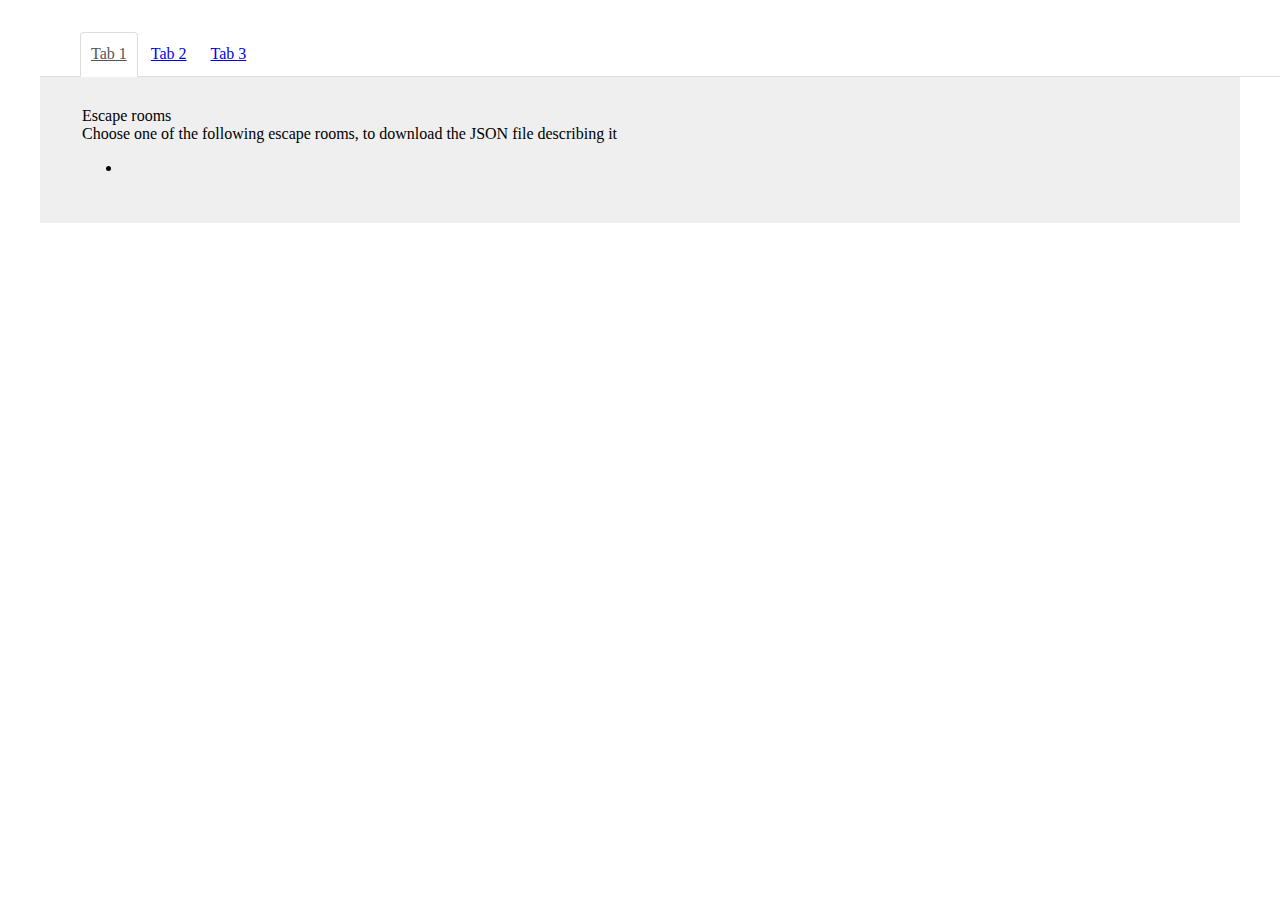
==== frontend/pages/form/form.html @ ad9c79e2 "add new frontend structure" ====
<!DOCTYPE html>
<html lang="en">

<head>
    <meta charset="UTF-8">
    <meta http-equiv="X-UA-Compatible" content="IE=edge">
    <meta name="viewport" content="width=device-width, initial-scale=1.0">
    <link rel="stylesheet" href="./form.css">
</head>

<body>
    <div id="app" class="root" data-content="pages/home.html"></div>
    <main>
        <div class="container--tabs">
            <section class="row">
                <ul class="nav nav-tabs">
                    <li class="active"><a href="#tab-1">Tab 1</a></li>
                    <li class=""><a href="#tab-2">Tab 2</a></li>
                    <li class=""><a href="#tab-3">Tab 3</a></li>
                </ul>
                <div class="tab-content">
                    <div id="tab-1" class="tab-pane active">
                        <header>Escape rooms</header>
                        <header>Choose one of the following escape rooms, to download the JSON file describing it
                        </header>
                        <ul>
                            <li></li>
                        </ul>
                    </div>
                    <div id="tab-2" class="tab-pane">
                        <form class="flex flex-col">
                            <div>
                                <label for="roomName">Room Name:</label>
                                <input type="text" id="roomName" name="roomName" required>
                            </div>

                            <div id="solutions">

                            </div>
                            <div class="room">
                                <label for="content1Type">Content Type:</label>
                                <input type="text" id="content1Type" name="content1Type" value="numeric" required>

                                <label for="content1Solution">Content Solution:</label>
                                <input type="text" id="content1Solution" name="content1Solution" value="1-2-3" required>

                                <label for="content1Message">Content Message:</label>
                                <input type="text" id="content1Message" name="content1Message"
                                    value="...Nomer edno si ti" required>
                            </div>

                            <div class="room">
                                <label for="content1Type">Content Type:</label>
                                <input type="text" id="content1Type" name="content1Type" value="numeric" required>

                                <label for="content1Solution">Content Solution:</label>
                                <input type="text" id="content1Solution" name="content1Solution" value="1-2-3" required>

                                <label for="content1Message">Content Message:</label>
                                <input type="text" id="content1Message" name="content1Message"
                                    value="...Nomer edno si ti" required>
                            </div>

                            <div>
                                <label for="roomLang">Room Language:</label>
                                <input type="text" id="roomLang" name="roomLang" value="en" required>
                            </div>

                            <input type="submit" value="Submit">
                        </form>
                    </div>
                    <div id="tab-3" class="tab-pane">
                        <span class="glyphicon glyphicon-tint glyphicon--home--feature two columns text-center"></span>
                        <span class="col-md-10">
                            <h3>Feature 3</h3>
                            <p>Lorem ipsum dolor sit amet, consectetur adipisicing elit.</p>
                        </span>
                    </div>
                </div>
            </section>
        </div>
    </main>
    <script>
        const arr = [1, 2, 3];
        window.addEventListener("load", function () {
            let myTabs = document.querySelectorAll("ul.nav-tabs > li");
            function myTabClicks(tabClickEvent) {
                for (let i = 0; i < myTabs.length; i++) {
                    myTabs[i].classList.remove("active");
                }
                let clickedTab = tabClickEvent.currentTarget;
                clickedTab.classList.add("active");
                tabClickEvent.preventDefault();
                let myContentPanes = document.querySelectorAll(".tab-pane");
                for (i = 0; i < myContentPanes.length; i++) {
                    myContentPanes[i].classList.remove("active");
                }
                let anchorReference = tabClickEvent.target;
                let activePaneId = anchorReference.getAttribute("href");
                let activePane = document.querySelector(activePaneId);
                activePane.classList.add("active");
            }
            for (i = 0; i < myTabs.length; i++) {
                myTabs[i].addEventListener("click", myTabClicks)
            }
            arr.forEach(element => {
                const fruitList = document.getElementById("fruit");

                // Add 3 new <li>'s to the list of fruits
                fruitList.insertAdjacentHTML("beforeend", `
                    <li>Pear</li>
                    <li>Orange</li>
                    <li>Grape</li>
                `);
            });
        });
    </script>
</body>

</html>
---- frontend/pages/form/form.css ----
.container--tabs {
	margin: 2rem;
}

.nav-tabs {
    float: left;
    width: 100%;
    margin: 0;
    list-style-type: none;
    border-bottom: 1px solid #ddd;
}

.nav-tabs > li {
    float: left;
    margin-bottom: -1px;
}

.nav-tabs > li.active > a,
.nav-tabs > li.active > a:hover,
.nav-tabs > li.active > a:focus {
    color: #555;
    cursor: default;
    background-color: #fff;
    border: 1px solid #ddd;
    border-bottom-color: transparent;
}

.nav-tabs > li > a {
    float: left;
    margin-right: 2px;
    line-height: 1.42857143;
    padding: 10px;
    border: 1px solid transparent;
    border-radius: 4px 4px 0 0;

}

.nav-tabs > li > a:hover {
    border-color: #eee #eee #ddd;
}

.tab-content {
    float: left;
    width: 100%;
}

.tab-content > .tab-pane {
    display: none;
}

.tab-content > .tab-pane.active {
    display: block;
    padding: 2.5% 3.5%;
    background-color: #efefef;
}

.tab-content > .active {
    display: block;
}
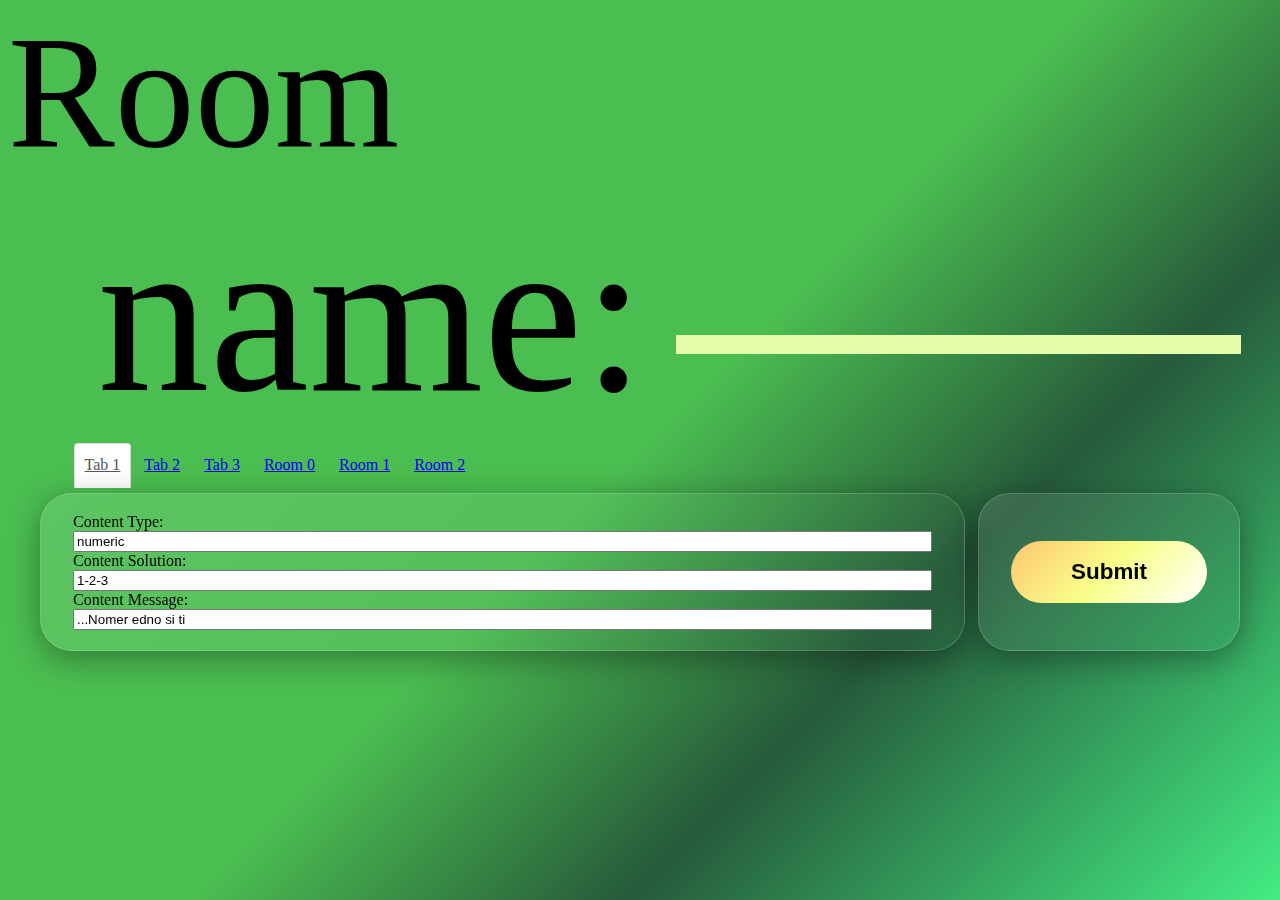
==== commit c80b3de5: "add design for forms" ====
--- a/frontend/pages/form/form.html
+++ b/frontend/pages/form/form.html
@@ -5,37 +5,58 @@
     <meta charset="UTF-8">
     <meta http-equiv="X-UA-Compatible" content="IE=edge">
     <meta name="viewport" content="width=device-width, initial-scale=1.0">
+    <script defer src="form.js"></script>
     <link rel="stylesheet" href="./form.css">
 </head>
 
 <body>
-    <div id="app" class="root" data-content="pages/home.html"></div>
-    <main>
-        <div class="container--tabs">
-            <section class="row">
-                <ul class="nav nav-tabs">
-                    <li class="active"><a href="#tab-1">Tab 1</a></li>
-                    <li class=""><a href="#tab-2">Tab 2</a></li>
-                    <li class=""><a href="#tab-3">Tab 3</a></li>
-                </ul>
-                <div class="tab-content">
+    <header class="flex flex-row">
+        <div class="flex flex-col">
+            <span class="small-header" for="roomName">Room</span>
+            <span class="big-header" for="roomName">name:</span>
+        </div>
+        <div class="flex flex-col justify-center">
+            <input class="title" type="text" id="roomName" name="roomName" required>
+        </div>
+    </header>
+    <main class="flex flex-row">
+        <section class="flex flex-col full-width">
+            <ul class="nav nav-tabs" id="tabs">
+                <li class="active"><a href="#tab-1">Tab 1</a></li>
+                <li class=""><a href="#tab-2">Tab 2</a></li>
+                <li class=""><a href="#tab-3">Tab 3</a></li>
+            </ul>
+            <div class="flex flex-row">
+                <div class="form fields-grow flex flex-col">
+                    <label for="content1Type">Content Type:</label>
+                    <input type="text" id="content1Type" name="content1Type" value="numeric" required>
+
+                    <label for="content1Solution">Content Solution:</label>
+                    <input type="text" id="content1Solution" name="content1Solution" value="1-2-3" required>
+
+                    <label for="content1Message">Content Message:</label>
+                    <input type="text" id="content1Message" name="content1Message" value="...Nomer edno si ti" required>
+                </div>
+                <div class="form submit-grow flex flex-col justify-center">
+                    <input type="submit" value="Submit">
+                </div>
+            </div>
+        </section>
+        <section class="">
+            <!-- <label for="roomLang">Room Language:</label> -->
+            <!-- <input type="text" id="roomLang" name="roomLang" value="en" required> -->
+        </section>
+        <!-- <div class="tab-content">
                     <div id="tab-1" class="tab-pane active">
                         <header>Escape rooms</header>
                         <header>Choose one of the following escape rooms, to download the JSON file describing it
                         </header>
-                        <ul>
-                            <li></li>
-                        </ul>
                     </div>
                     <div id="tab-2" class="tab-pane">
                         <form class="flex flex-col">
                             <div>
                                 <label for="roomName">Room Name:</label>
                                 <input type="text" id="roomName" name="roomName" required>
-                            </div>
-
-                            <div id="solutions">
-
                             </div>
                             <div class="room">
                                 <label for="content1Type">Content Type:</label>
@@ -76,45 +97,8 @@
                             <p>Lorem ipsum dolor sit amet, consectetur adipisicing elit.</p>
                         </span>
                     </div>
-                </div>
-            </section>
-        </div>
+                </div> -->
     </main>
-    <script>
-        const arr = [1, 2, 3];
-        window.addEventListener("load", function () {
-            let myTabs = document.querySelectorAll("ul.nav-tabs > li");
-            function myTabClicks(tabClickEvent) {
-                for (let i = 0; i < myTabs.length; i++) {
-                    myTabs[i].classList.remove("active");
-                }
-                let clickedTab = tabClickEvent.currentTarget;
-                clickedTab.classList.add("active");
-                tabClickEvent.preventDefault();
-                let myContentPanes = document.querySelectorAll(".tab-pane");
-                for (i = 0; i < myContentPanes.length; i++) {
-                    myContentPanes[i].classList.remove("active");
-                }
-                let anchorReference = tabClickEvent.target;
-                let activePaneId = anchorReference.getAttribute("href");
-                let activePane = document.querySelector(activePaneId);
-                activePane.classList.add("active");
-            }
-            for (i = 0; i < myTabs.length; i++) {
-                myTabs[i].addEventListener("click", myTabClicks)
-            }
-            arr.forEach(element => {
-                const fruitList = document.getElementById("fruit");
-
-                // Add 3 new <li>'s to the list of fruits
-                fruitList.insertAdjacentHTML("beforeend", `
-                    <li>Pear</li>
-                    <li>Orange</li>
-                    <li>Grape</li>
-                `);
-            });
-        });
-    </script>
 </body>
 
 </html>--- a/frontend/pages/form/form.css
+++ b/frontend/pages/form/form.css
@@ -1,23 +1,110 @@
-.container--tabs {
-	margin: 2rem;
+body {
+    height: 100vh;
+    margin-top: 0;
+    margin-bottom: 0;
+    background-color: #4bbe51;
+    background-image: linear-gradient(135deg, #4bbe51 50%, #265a3a 70%, #44ec84);
+}
+
+.big-header {
+    user-select: none;
+    font-size: 14em;
+    font-weight: 300;
+    padding: 0px 0 0 .4em;
+}
+
+.small-header {
+    user-select: none;
+    font-size: 10em;
+    font-weight: 300;
+}
+
+input.title {
+    height: fit-content;
+    width: 90%;
+    font-size: 12em;
+    font-weight: 100;
+    padding: 12px .4em;
+    margin: auto;
+    box-sizing: border-box;
+    border: none;
+    background-color: transparent;
+    border-bottom: .1em solid #e5fdab;
+}
+
+input.title, input.title:focus{
+    outline: none;
+}
+
+.flex {
+    display: flex;
+}
+
+.flex-col {
+    flex-direction: column;
+}
+
+.flex-row {
+    flex-direction: row;
+}
+
+.justify-center {
+    justify-content: center;
+}
+
+main {
+    padding: 0 1.6em;
+}
+
+.full-width {
+    width: 100%;
+}
+
+.form {
+    background: linear-gradient(135deg, rgba(255, 255, 255, 0.1), rgba(255, 255, 255, 0));
+    padding: 1.2em 2em;
+    backdrop-filter: blur(10px);
+    border-radius: 2em;
+    border: 1px solid rgba(255, 255, 255, 0.18);
+    box-shadow: 0 8px 32px 0 rgba(0, 0, 0, 0.37);
+    margin: 0.4em;
+}
+
+.fields-grow {
+    flex-grow: 8;
+}
+
+.submit-grow {
+    flex-grow: 1;
+}
+
+.submit-grow > input {
+    width: 100%;
+    border-radius: 2em;
+    height: fit-content;
+    padding: .8em;
+    font-size: 1.4em;
+    font-weight: 600;
+    background-image: linear-gradient(135deg, #ffc670, #f7ff8b, #ffffff);
+    border: none;
+    cursor: pointer;
 }
 
 .nav-tabs {
     float: left;
-    width: 100%;
     margin: 0;
     list-style-type: none;
-    border-bottom: 1px solid #ddd;
+    /* border-bottom: 1px solid #ddd; */
 }
 
-.nav-tabs > li {
+.nav-tabs>li {
     float: left;
     margin-bottom: -1px;
 }
 
-.nav-tabs > li.active > a,
-.nav-tabs > li.active > a:hover,
-.nav-tabs > li.active > a:focus {
+.nav-tabs>li.active>a,
+.nav-tabs>li.active>a:hover,
+.nav-tabs>li.active>a:focus {
     color: #555;
     cursor: default;
     background-color: #fff;
@@ -25,7 +112,7 @@
     border-bottom-color: transparent;
 }
 
-.nav-tabs > li > a {
+.nav-tabs>li>a {
     float: left;
     margin-right: 2px;
     line-height: 1.42857143;
@@ -35,7 +122,7 @@
 
 }
 
-.nav-tabs > li > a:hover {
+.nav-tabs>li>a:hover {
     border-color: #eee #eee #ddd;
 }
 
@@ -44,16 +131,16 @@
     width: 100%;
 }
 
-.tab-content > .tab-pane {
+.tab-content>.tab-pane {
     display: none;
 }
 
-.tab-content > .tab-pane.active {
+.tab-content>.tab-pane.active {
     display: block;
     padding: 2.5% 3.5%;
     background-color: #efefef;
 }
 
-.tab-content > .active {
+.tab-content>.active {
     display: block;
-}
+}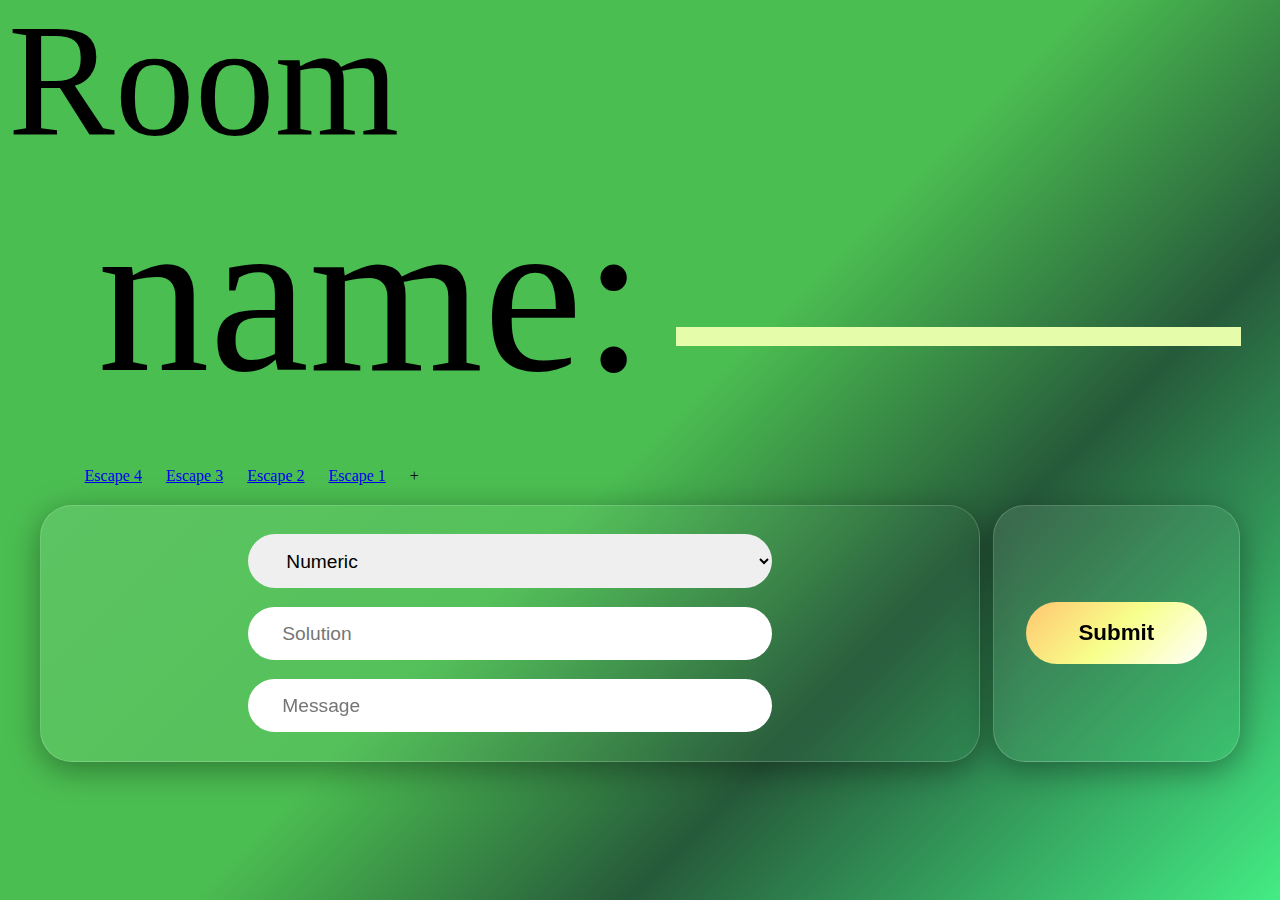
==== commit 25f125e0: "add reactive data flow for form inouts" ====
--- a/frontend/pages/form/form.html
+++ b/frontend/pages/form/form.html
@@ -22,23 +22,21 @@
     <main class="flex flex-row">
         <section class="flex flex-col full-width">
             <ul class="nav nav-tabs" id="tabs">
-                <li class="active"><a href="#tab-1">Tab 1</a></li>
-                <li class=""><a href="#tab-2">Tab 2</a></li>
-                <li class=""><a href="#tab-3">Tab 3</a></li>
+                <li onclick="newRoom()"><a>+</a></li>
             </ul>
             <div class="flex flex-row">
-                <div class="form fields-grow flex flex-col">
-                    <label for="content1Type">Content Type:</label>
-                    <input type="text" id="content1Type" name="content1Type" value="numeric" required>
-
-                    <label for="content1Solution">Content Solution:</label>
-                    <input type="text" id="content1Solution" name="content1Solution" value="1-2-3" required>
-
-                    <label for="content1Message">Content Message:</label>
-                    <input type="text" id="content1Message" name="content1Message" value="...Nomer edno si ti" required>
+                <div class="form fields fields-grow flex flex-col">
+                    <select name="Type" placeholder="Type" id="contentType" required>
+                        <option value="numeric">Numeric</option>
+                        <option value="shape">Shape</option>
+                        <option value="text">Text</option>
+                        <option value="direction">Directions</option>
+                      </select>
+                    <input type="text" id="contentSolution" placeholder="Solution" name="Solution" value="" required>
+                    <input type="text" id="contentMessage" placeholder="Message" name="Message" value="" required>
                 </div>
                 <div class="form submit-grow flex flex-col justify-center">
-                    <input type="submit" value="Submit">
+                    <input type="submit" onclick="submit()" value="Submit">
                 </div>
             </div>
         </section>
--- a/frontend/pages/form/form.css
+++ b/frontend/pages/form/form.css
@@ -10,6 +10,7 @@
     user-select: none;
     font-size: 14em;
     font-weight: 300;
+    line-height: 1.2em;
     padding: 0px 0 0 .4em;
 }
 
@@ -17,6 +18,7 @@
     user-select: none;
     font-size: 10em;
     font-weight: 300;
+    line-height: 1em;
 }
 
 input.title {
@@ -54,6 +56,7 @@
 
 main {
     padding: 0 1.6em;
+    margin-top: 1.6em;
 }
 
 .full-width {
@@ -72,6 +75,17 @@
 
 .fields-grow {
     flex-grow: 8;
+}
+
+.fields > input,
+.fields > select  {
+    padding: 0.8em 1.8em;
+    border-radius: 2em;
+    border: none;
+    font-size: 1.2em;
+    width: 60%;
+    margin: .5em auto;
+    box-sizing: border-box;
 }
 
 .submit-grow {
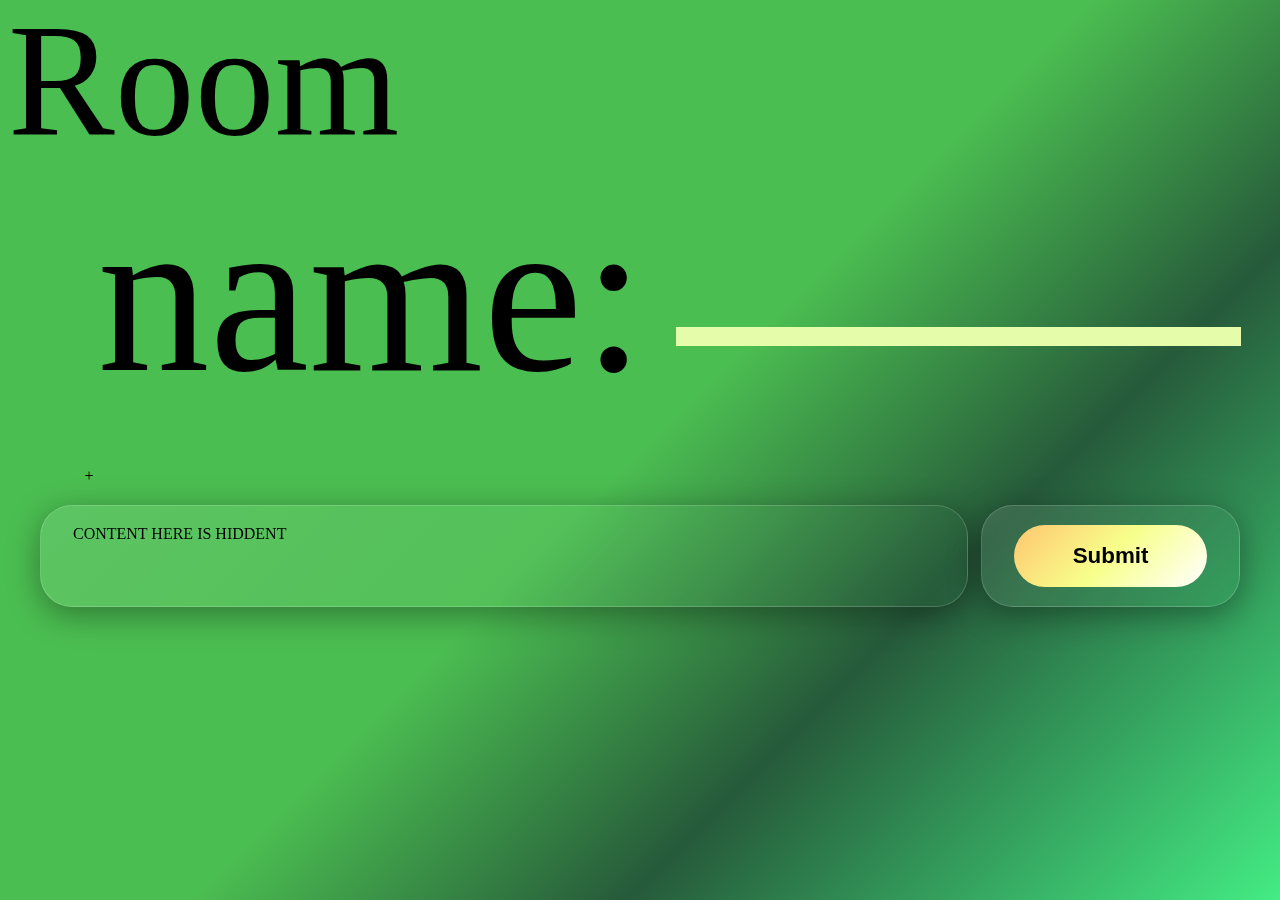
==== commit 6ba7aa8d: "fix form screen communication with backend" ====
--- a/frontend/pages/form/form.html
+++ b/frontend/pages/form/form.html
@@ -22,80 +22,31 @@
     <main class="flex flex-row">
         <section class="flex flex-col full-width">
             <ul class="nav nav-tabs" id="tabs">
-                <li onclick="newRoom()"><a>+</a></li>
+                <li onclick="newKey()"><a>+</a></li>
             </ul>
             <div class="flex flex-row">
-                <div class="form fields fields-grow flex flex-col">
+                <div class="form fields-grow hidden" id="no-content">CONTENT HERE IS HIDDENT</div>
+                <div class="form fields-grow flex flex-col" id="fields">
                     <select name="Type" placeholder="Type" id="contentType" required>
                         <option value="numeric">Numeric</option>
                         <option value="shape">Shape</option>
                         <option value="text">Text</option>
                         <option value="direction">Directions</option>
-                      </select>
+                    </select>
                     <input type="text" id="contentSolution" placeholder="Solution" name="Solution" value="" required>
                     <input type="text" id="contentMessage" placeholder="Message" name="Message" value="" required>
+                    <button onclick="removeCurrent()">remove</button>
                 </div>
                 <div class="form submit-grow flex flex-col justify-center">
-                    <input type="submit" onclick="submit()" value="Submit">
+                    <!-- uncomment for complexity -->
+                    <!-- <label for="roomLang">Room complexity:</label> -->
+                    <!-- <input type="number" id="complexity" min="1" max="10"> -->
+                    <input type="submit" id="submit" onclick="submit()" value="Submit">
                 </div>
             </div>
         </section>
         <section class="">
-            <!-- <label for="roomLang">Room Language:</label> -->
-            <!-- <input type="text" id="roomLang" name="roomLang" value="en" required> -->
         </section>
-        <!-- <div class="tab-content">
-                    <div id="tab-1" class="tab-pane active">
-                        <header>Escape rooms</header>
-                        <header>Choose one of the following escape rooms, to download the JSON file describing it
-                        </header>
-                    </div>
-                    <div id="tab-2" class="tab-pane">
-                        <form class="flex flex-col">
-                            <div>
-                                <label for="roomName">Room Name:</label>
-                                <input type="text" id="roomName" name="roomName" required>
-                            </div>
-                            <div class="room">
-                                <label for="content1Type">Content Type:</label>
-                                <input type="text" id="content1Type" name="content1Type" value="numeric" required>
-
-                                <label for="content1Solution">Content Solution:</label>
-                                <input type="text" id="content1Solution" name="content1Solution" value="1-2-3" required>
-
-                                <label for="content1Message">Content Message:</label>
-                                <input type="text" id="content1Message" name="content1Message"
-                                    value="...Nomer edno si ti" required>
-                            </div>
-
-                            <div class="room">
-                                <label for="content1Type">Content Type:</label>
-                                <input type="text" id="content1Type" name="content1Type" value="numeric" required>
-
-                                <label for="content1Solution">Content Solution:</label>
-                                <input type="text" id="content1Solution" name="content1Solution" value="1-2-3" required>
-
-                                <label for="content1Message">Content Message:</label>
-                                <input type="text" id="content1Message" name="content1Message"
-                                    value="...Nomer edno si ti" required>
-                            </div>
-
-                            <div>
-                                <label for="roomLang">Room Language:</label>
-                                <input type="text" id="roomLang" name="roomLang" value="en" required>
-                            </div>
-
-                            <input type="submit" value="Submit">
-                        </form>
-                    </div>
-                    <div id="tab-3" class="tab-pane">
-                        <span class="glyphicon glyphicon-tint glyphicon--home--feature two columns text-center"></span>
-                        <span class="col-md-10">
-                            <h3>Feature 3</h3>
-                            <p>Lorem ipsum dolor sit amet, consectetur adipisicing elit.</p>
-                        </span>
-                    </div>
-                </div> -->
     </main>
 </body>
 
--- a/frontend/pages/form/form.css
+++ b/frontend/pages/form/form.css
@@ -77,8 +77,10 @@
     flex-grow: 8;
 }
 
-.fields > input,
-.fields > select  {
+#fields > input,
+#fields > button,
+#fields > select,
+.submit-grow > #complexity  {
     padding: 0.8em 1.8em;
     border-radius: 2em;
     border: none;
@@ -88,11 +90,19 @@
     box-sizing: border-box;
 }
 
+#fields > button {
+    background-color: #ff8d78cb;
+}
+
+#fields > button:hover {
+    background-color: #fcbdb4;
+}
+
 .submit-grow {
     flex-grow: 1;
 }
 
-.submit-grow > input {
+.submit-grow > #submit {
     width: 100%;
     border-radius: 2em;
     height: fit-content;
@@ -157,4 +167,12 @@
 
 .tab-content>.active {
     display: block;
+}
+
+.hidden {
+    display: none;
+}
+
+.not-hidden {
+    display: block;
 }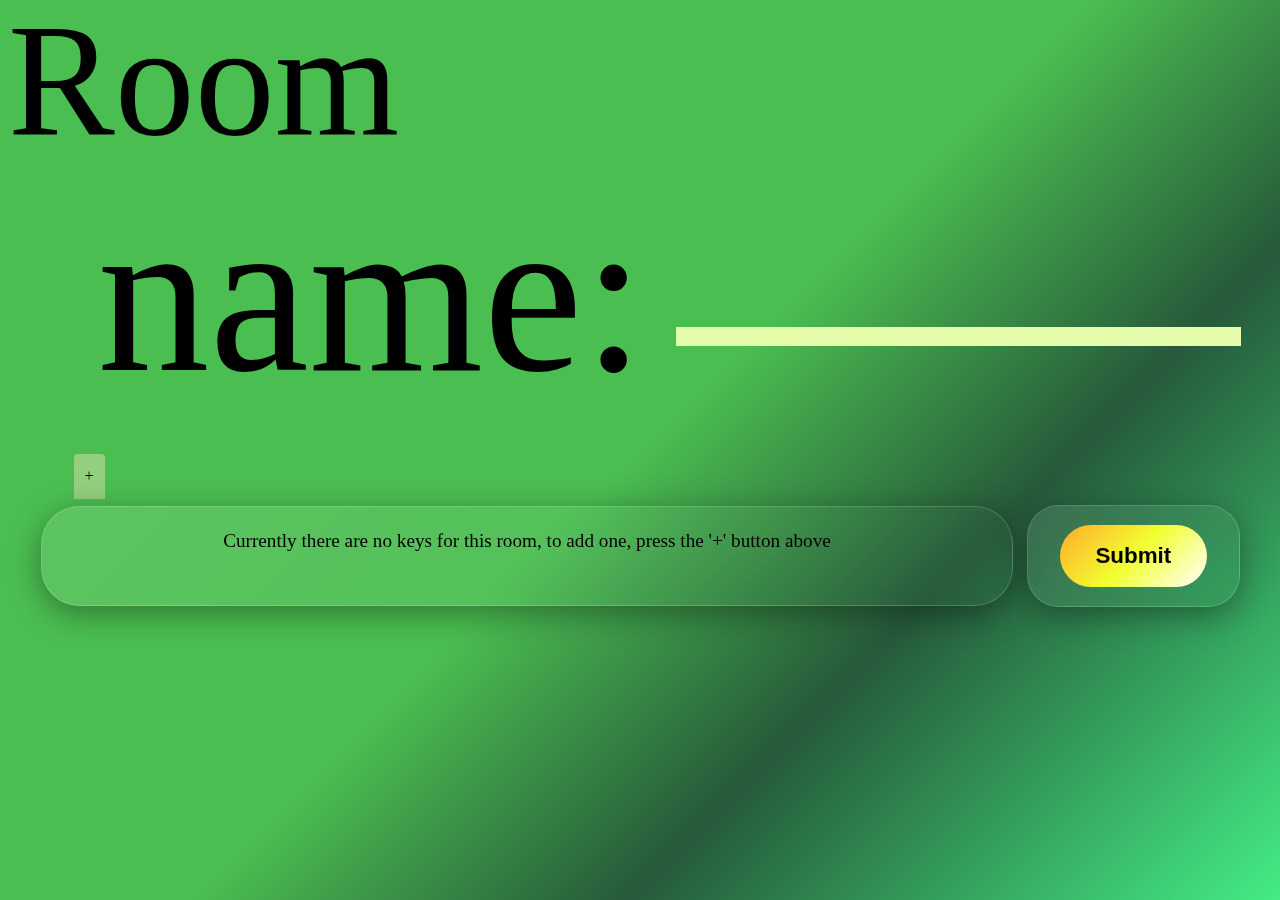
==== commit 199b42e6: "add comsetic changes to form screen" ====
--- a/frontend/pages/form/form.html
+++ b/frontend/pages/form/form.html
@@ -25,7 +25,7 @@
                 <li onclick="newKey()"><a>+</a></li>
             </ul>
             <div class="flex flex-row">
-                <div class="form fields-grow hidden" id="no-content">CONTENT HERE IS HIDDENT</div>
+                <div class="form fields-grow hidden" id="no-content">Currently there are no keys for this room, to add one, press the '+' button above</div>
                 <div class="form fields-grow flex flex-col" id="fields">
                     <select name="Type" placeholder="Type" id="contentType" required>
                         <option value="numeric">Numeric</option>
@@ -35,7 +35,7 @@
                     </select>
                     <input type="text" id="contentSolution" placeholder="Solution" name="Solution" value="" required>
                     <input type="text" id="contentMessage" placeholder="Message" name="Message" value="" required>
-                    <button onclick="removeCurrent()">remove</button>
+                    <button onclick="removeCurrent()">Remove</button>
                 </div>
                 <div class="form submit-grow flex flex-col justify-center">
                     <!-- uncomment for complexity -->
--- a/frontend/pages/form/form.css
+++ b/frontend/pages/form/form.css
@@ -109,9 +109,13 @@
     padding: .8em;
     font-size: 1.4em;
     font-weight: 600;
-    background-image: linear-gradient(135deg, #ffc670, #f7ff8b, #ffffff);
+    background-image: linear-gradient(135deg, #ffaa2c, #f1ff30, #ffffff);
     border: none;
     cursor: pointer;
+}
+
+.submit-grow > #submit:hover {
+    background-image: linear-gradient(135deg, #ffc670, #f7ff8b, #ffffff);
 }
 
 .nav-tabs {
@@ -143,7 +147,7 @@
     padding: 10px;
     border: 1px solid transparent;
     border-radius: 4px 4px 0 0;
-
+    background-color: #92cf7f;
 }
 
 .nav-tabs>li>a:hover {
@@ -169,10 +173,11 @@
     display: block;
 }
 
+#no-content {
+    font-size: 1.2em;
+    text-align: center;
+}
+
 .hidden {
     display: none;
-}
-
-.not-hidden {
-    display: block;
 }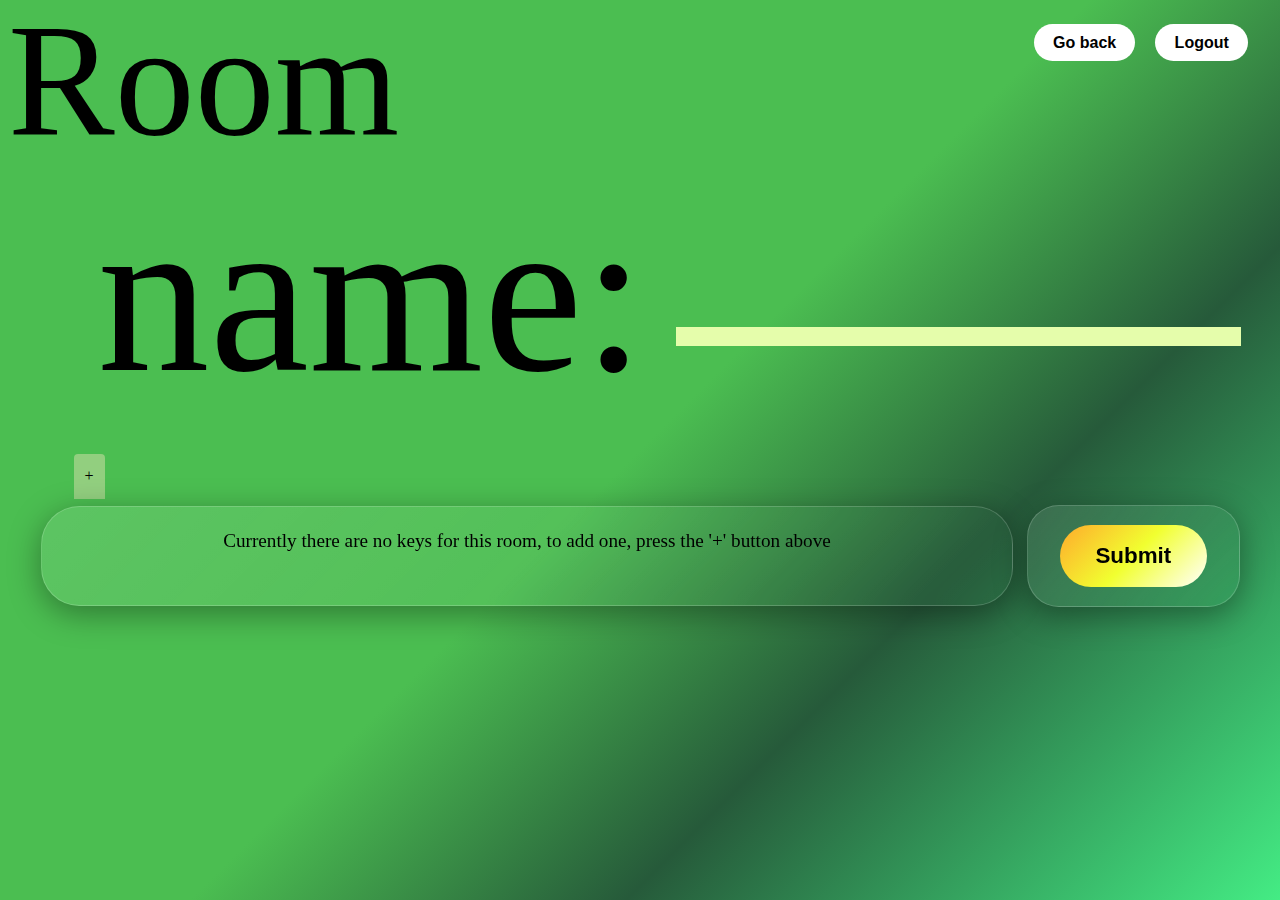
==== commit 05258d79: "add navigation and structure for overview screen" ====
--- a/frontend/pages/form/form.html
+++ b/frontend/pages/form/form.html
@@ -48,6 +48,10 @@
         <section class="">
         </section>
     </main>
+    <div id="navigation">
+        <button onclick="goToOverview()">Go back</button>
+        <button onclick="logout()">Logout</button>
+    </div>
 </body>
 
 </html>--- a/frontend/pages/form/form.css
+++ b/frontend/pages/form/form.css
@@ -122,7 +122,6 @@
     float: left;
     margin: 0;
     list-style-type: none;
-    /* border-bottom: 1px solid #ddd; */
 }
 
 .nav-tabs>li {
@@ -180,4 +179,26 @@
 
 .hidden {
     display: none;
+}
+
+#navigation {
+    position: absolute;
+    top: 1.5em;
+    right: 1.5em;
+}
+
+#navigation > button {
+    padding: .6em 1.2em;
+    margin: 0 .5em;
+    border-radius: 2em;
+    height: fit-content;
+    font-size: 1em;
+    font-weight: 600;
+    background-color: #ffffff;
+    border: none;
+    cursor: pointer;
+}
+
+#navigation > button:hover {
+    background-color: #cbf1bf;
 }